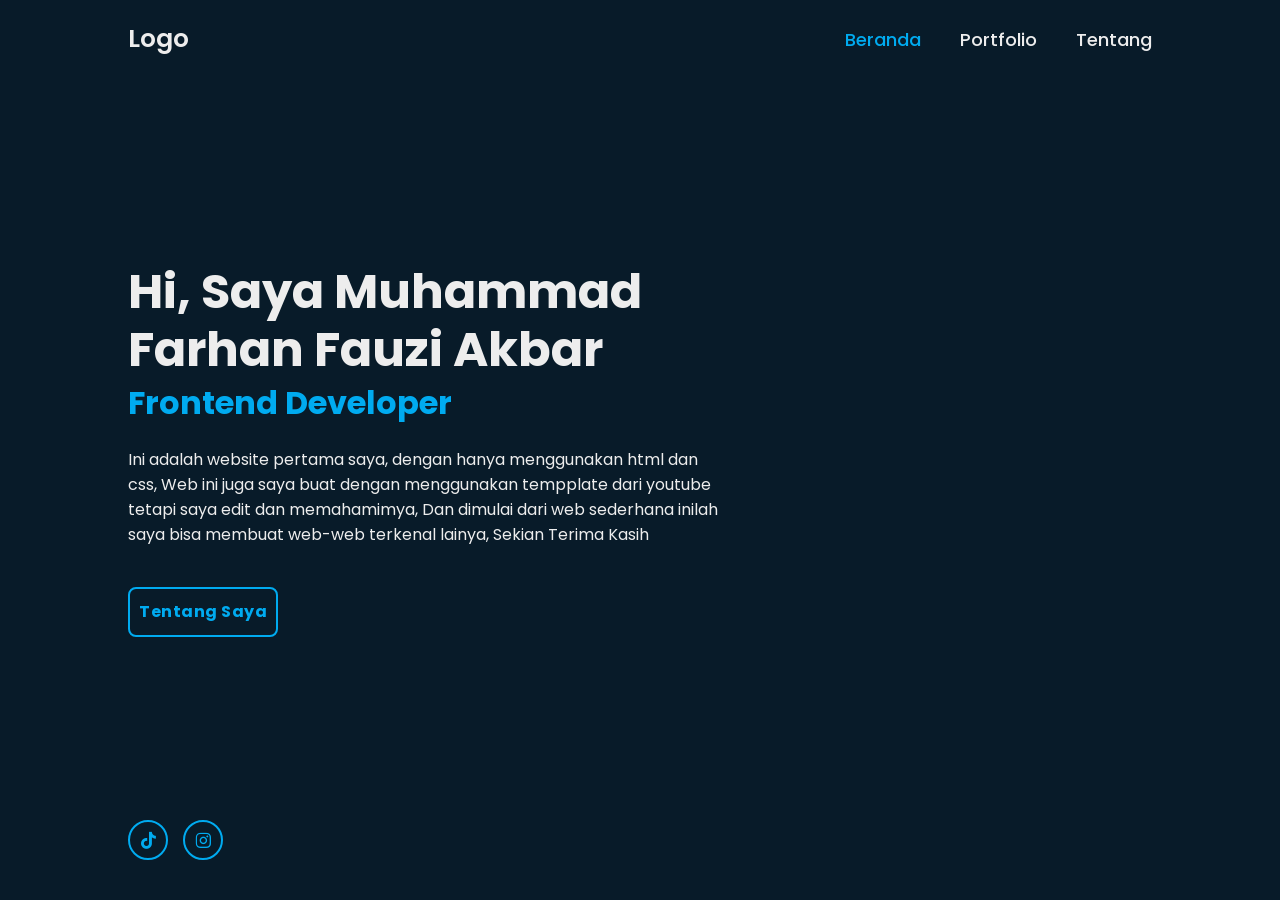
==== index.html @ 1485b52c "Rename Index.html to index.html" ====
<!DOCTYPE html>
<html lang="en">
<head>
    <meta charset="UTF-8">
    <meta name="viewport" content="width=device-width, initial-scale=1.0">
    <title>Project Web 1 Farhan</title>

    <link rel="stylesheet" href="style/style.css">
    <link href='https://unpkg.com/boxicons@2.1.4/css/boxicons.min.css' rel='stylesheet'>
</head>
<body>

    <header class="header">
        <a href="Index.html" class="logo">Logo</a>

        <nav class="navbar">
            <a href="Index.html" class="active">Beranda</a>
            <a href="portfolio.html">Portfolio</a>
            <a href="tentang.html">Tentang</a>
        </nav>
    </header>


<section class="home">
    <div class="home-content">
        <h1>Hi, Saya Muhammad Farhan Fauzi Akbar</h1>
        <h3>Frontend Developer</h3>
        <P>Ini adalah website pertama saya, dengan hanya menggunakan html dan css, Web ini juga saya buat dengan menggunakan tempplate dari youtube tetapi saya edit dan memahamimya, Dan dimulai dari web sederhana inilah saya bisa membuat web-web terkenal lainya, Sekian Terima Kasih</P>
        <div class="btn-box">
            <a href="tentang.html">Tentang Saya</a>
        </div>

        <div class="home-icon">
            <a href="https://www.tiktok.com/@han.kitsu?is_from_webapp=1&sender_device=pc" target="_blank"><i class='bx bxl-tiktok'></i></a>
            <a href="https://www.instagram.com/simplyhankitsu/" target="_blank"><i class='bx bxl-instagram'></i></a>
        </div>
    </div>
</section>

</body>
</html>
---- style/style.css ----
@import url('https://fonts.googleapis.com/css2?family=Poppins:ital,wght@0,100;0,200;0,300;0,400;0,500;0,600;0,700;0,800;0,900;1,100;1,200;1,300;1,400;1,500;1,600;1,700;1,800;1,900&display=swap');

* {
    margin: 0;
    padding: 0;
    box-sizing: border-box;
    font-family: 'poppins', sans-serif;
}

body {
    background-color: #081b29;
    color: #ededed;
}

/* Header */

.header {
    position: fixed;
    top: 0;
    left: 0;
    width: 100%;
    padding: 20px 10%;
    background-color: transparent;
    display: flex;
    justify-content: space-between;
    align-items: center;
    z-index: 100;
}

.logo {
    font-size: 25px;
    color: #ededed;
    text-decoration: none;
    font-weight: 600;
}

.navbar a{
    font-size: 18px;
    color: #ededed;
    text-decoration: none;
    font-weight: 500;
    margin-left: 35px;
    transition: .3s;
}

.navbar a:hover,
.navbar a.active{
    color: #00abf0;
}

/* Beranda */

.home{
    display: flex;
    height: 100vh;
    align-items: center;
    padding: 0 10%;
}

.home-content{
    max-width: 600px;
}

.home-content h1{
    font-size: 48px;
    font-weight: 700;
    line-height: 1.2;
}

.home-content h3{
    font-size: 32px;
    font-weight: 700;
    color: #00abf0;
}

.home-content p{
    font-size: 16px;
    margin: 20px 0 40px;
}

.home-content .btn-box{
    display: flex;
    justify-content: center;
    width: 150px;
    height: 50px;
}

.btn-box a{
    position: relative;
    width: 150px;
    height: 100%;
    background-color: transparent;
    color: #00abf0;
    border: 2px solid #00abf0;
    border-radius: 8px;
    display: inline-flex;
    text-decoration: none;
    font-size: 16px;
    font-weight: 700;
    letter-spacing: 0.5px;
    align-items: center;
    justify-content: center;
    z-index: 1;
    transition: .5s;
}

.btn-box a:hover{
    color: #081b29;
}

.btn-box a::before{
    content: '';
    position: absolute;
    top: 0;
    left: 0;
    width: 0;
    height: 100%;
    background-color: #00abf0;
    z-index: -1;
    transition: .5s;
}

.btn-box a:hover:before{
    width: 100%;
}

/* Beranda Icon */

.home-icon{
    position: absolute;
    bottom: 40px;
    width: 95px;
    display: flex;
    justify-content: space-between;
}

.home-icon a{
    position: relative;
    display: inline-flex;
    width: 40px;
    height: 40px;
    background-color: transparent;
    border: 2px solid #00abf0;
    border-radius: 50%;
    color: #00abf0;
    font-size: 20px;
    text-decoration: none;
    justify-content: center;
    align-items: center;
    z-index: 1;
    overflow: hidden;
    transition: .5s;
}

.home-icon a:hover{
    color: #081b29;
}

.home-icon a::before{
    content: '';
    position: absolute;
    top: 0;
    left: 0;
    width: 0%;
    height: 100%;
    background-color: #00abf0;
    z-index: -1;
    transition: .5s;
}

.home-icon a:hover::before{
    width: 100%;
}
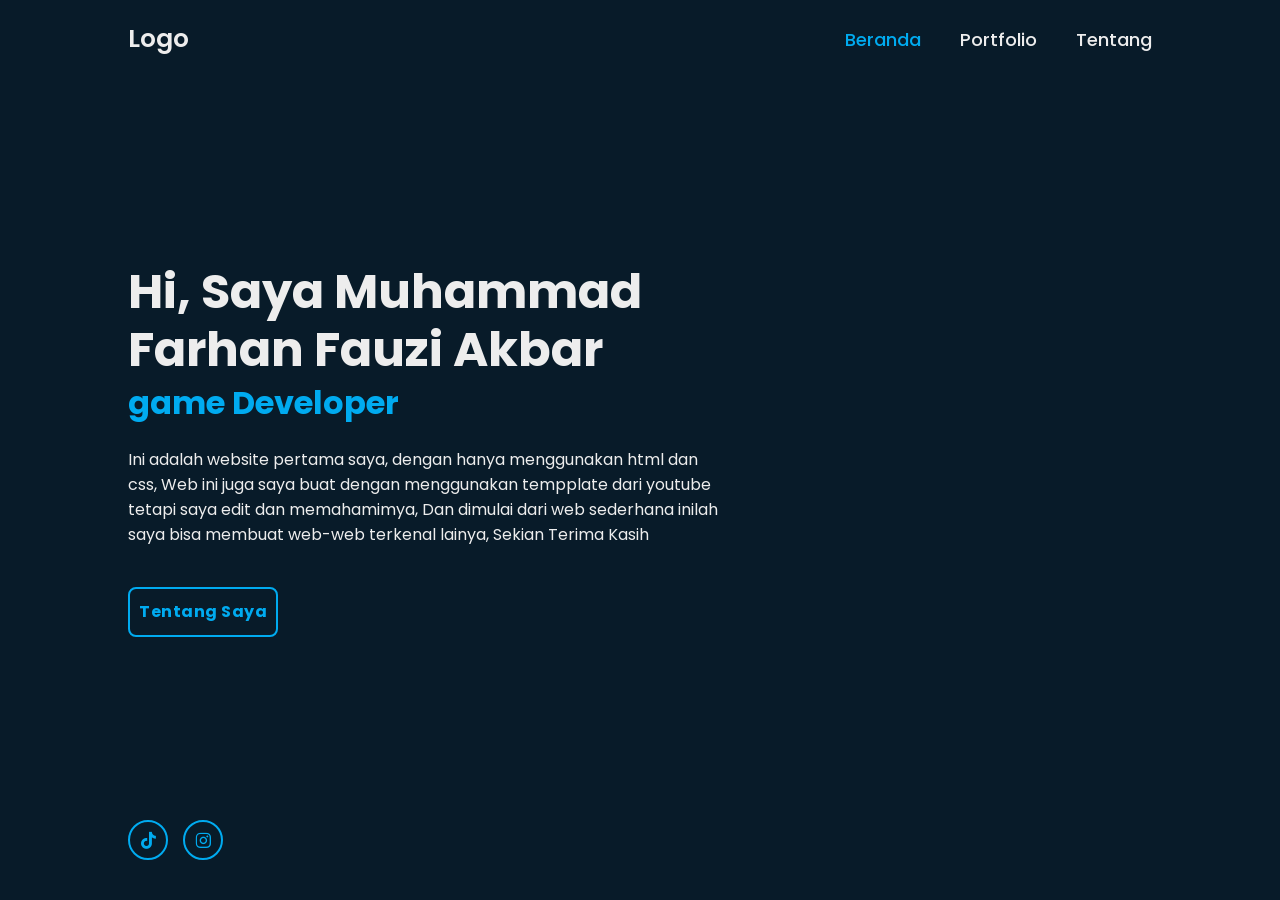
==== commit 93d26b78: "tes" ====
--- a/index.html
+++ b/index.html
@@ -24,7 +24,7 @@
 <section class="home">
     <div class="home-content">
         <h1>Hi, Saya Muhammad Farhan Fauzi Akbar</h1>
-        <h3>Frontend Developer</h3>
+        <h3>game Developer</h3>
         <P>Ini adalah website pertama saya, dengan hanya menggunakan html dan css, Web ini juga saya buat dengan menggunakan tempplate dari youtube tetapi saya edit dan memahamimya, Dan dimulai dari web sederhana inilah saya bisa membuat web-web terkenal lainya, Sekian Terima Kasih</P>
         <div class="btn-box">
             <a href="tentang.html">Tentang Saya</a>
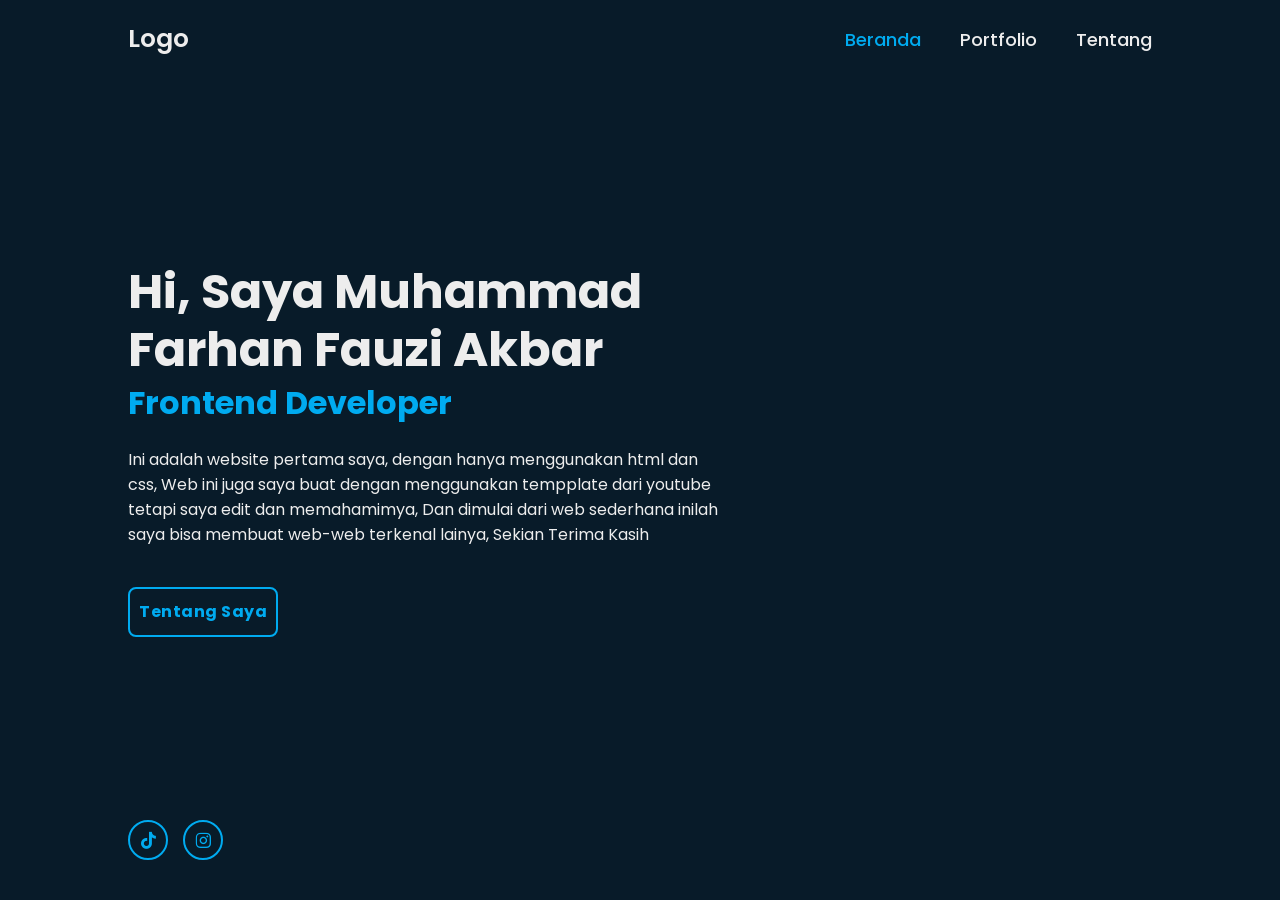
==== commit 30a1212b: "tes 2" ====
--- a/index.html
+++ b/index.html
@@ -24,7 +24,7 @@
 <section class="home">
     <div class="home-content">
         <h1>Hi, Saya Muhammad Farhan Fauzi Akbar</h1>
-        <h3>game Developer</h3>
+        <h3>Frontend Developer</h3>
         <P>Ini adalah website pertama saya, dengan hanya menggunakan html dan css, Web ini juga saya buat dengan menggunakan tempplate dari youtube tetapi saya edit dan memahamimya, Dan dimulai dari web sederhana inilah saya bisa membuat web-web terkenal lainya, Sekian Terima Kasih</P>
         <div class="btn-box">
             <a href="tentang.html">Tentang Saya</a>
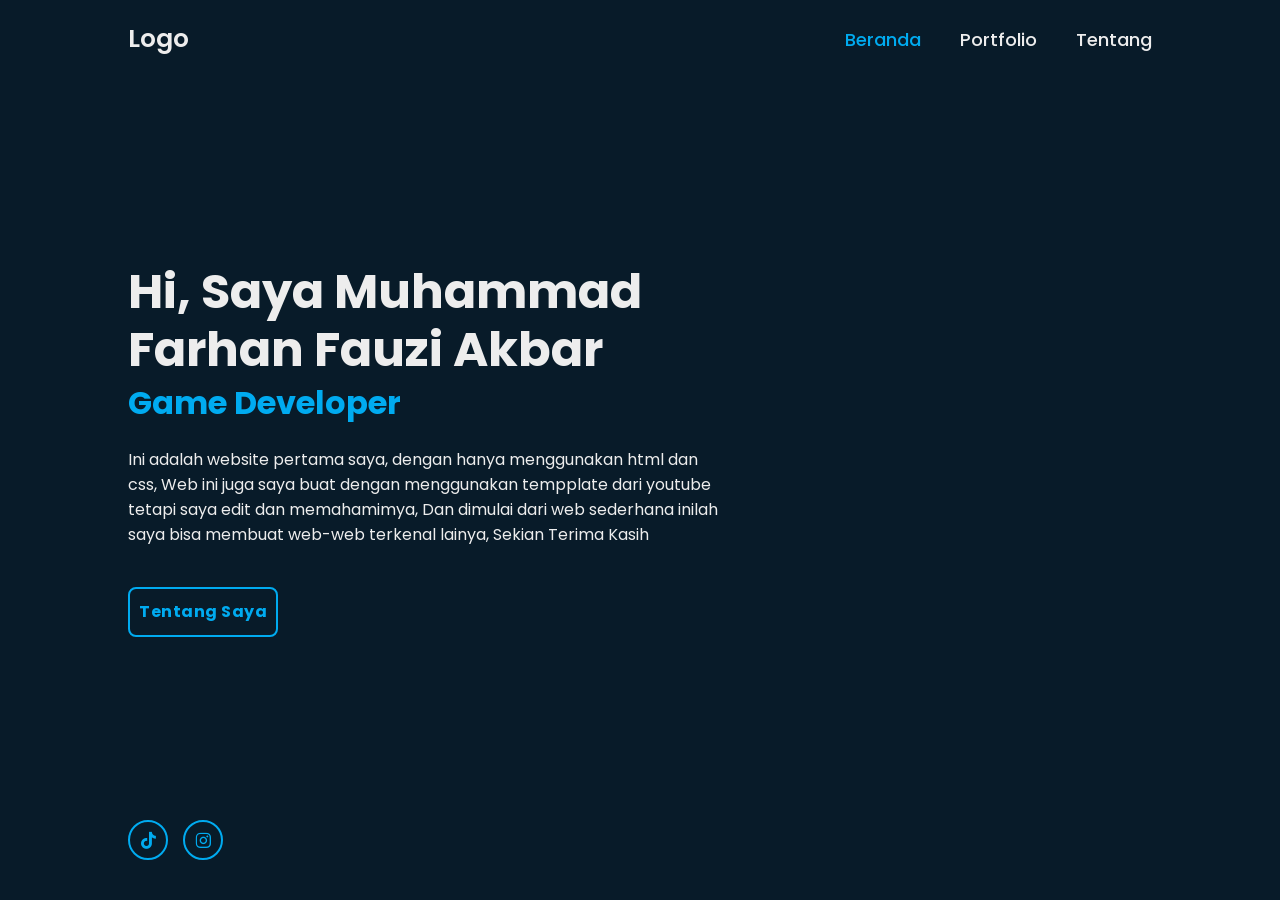
==== commit ce58a427: "Tes Perubahan Di AWS" ====
--- a/index.html
+++ b/index.html
@@ -24,7 +24,7 @@
 <section class="home">
     <div class="home-content">
         <h1>Hi, Saya Muhammad Farhan Fauzi Akbar</h1>
-        <h3>Frontend Developer</h3>
+        <h3>Game Developer</h3>
         <P>Ini adalah website pertama saya, dengan hanya menggunakan html dan css, Web ini juga saya buat dengan menggunakan tempplate dari youtube tetapi saya edit dan memahamimya, Dan dimulai dari web sederhana inilah saya bisa membuat web-web terkenal lainya, Sekian Terima Kasih</P>
         <div class="btn-box">
             <a href="tentang.html">Tentang Saya</a>
